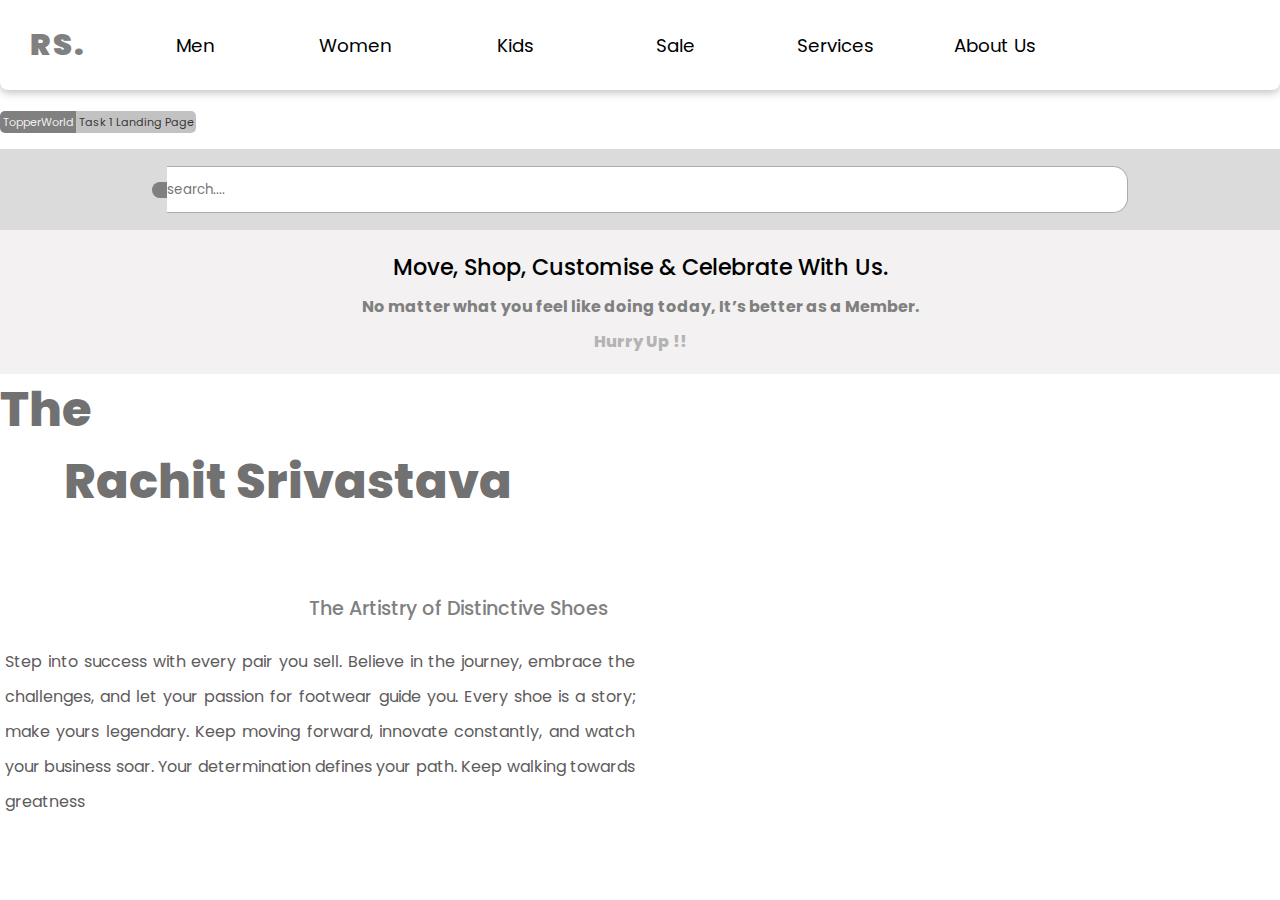
==== LandingPage/index.html @ 3c2df9c6 "Add Html Css Javascript Files" ====
<!DOCTYPE html>
<html lang="en">
<head>
    <meta charset="UTF-8">
    <meta name="viewport" content="width=device-width, initial-scale=1.0">
    <title>Topper World</title>
    <link rel="preconnect" href="https://fonts.googleapis.com">
    <link rel="stylesheet" href="https://cdnjs.cloudflare.com/ajax/libs/font-awesome/6.5.2/css/all.min.css" integrity="sha512-SnH5WK+bZxgPHs44uWIX+LLJAJ9/2PkPKZ5QiAj6Ta86w+fsb2TkcmfRyVX3pBnMFcV7oQPJkl9QevSCWr3W6A==" crossorigin="anonymous" referrerpolicy="no-referrer" />
    <link rel="preconnect" href="https://fonts.gstatic.com" crossorigin>
    <link href="https://fonts.googleapis.com/css2?family=Poppins:ital,wght@0,100;0,200;0,300;0,400;0,500;0,600;0,700;0,800;0,900;1,100;1,200;1,300;1,400;1,500;1,600;1,700;1,800;1,900&display=swap" rel="stylesheet">
    <link rel="stylesheet" href="style.css">
    <link rel="shortcut icon" href="/icon/logo.png" type="image/x-icon">
</head>
<body>

    <div class="nav-bar">
        <div class="logo-container">
            <a href="#">RS.</a>
        </div>
        <div class="services-container">
            <div class="service-button">
                <a id="one" href="#">Men</a>
            </div>
            <div class="service-button">
                <a id="two" href="#">Women</a>
            </div>
            <div class="service-button">
                <a id="three" href="#">Kids</a>
            </div>
            <div class="service-button">
                <a id="four" href="#">Sale</a>
            </div>
            <div class="service-button">
                <a id="five" href="#">Services</a>
            </div>
            <div class="service-button">
                <a id="six" href="#">About Us</a>
            </div>
        </div>
        <div class="cart-container">
            <div class="icon">
                <img src="/icon/LikeIcon.png" alt="">
            </div>
            <div class="icon">
                <img src="/icon/CartIcon.png" alt="">
            </div>
            <div class="icon off" id="ham">
                <img src="/icon/hamburger.png" alt="">
            </div>
            <div class="icon off" id="cross">
                <img src="/icon/close.png" alt="">
            </div>
        </div>
    </div>
    <!-- ======================================================responsive div================================================== -->
    <div class="responsive-nav">
        <div class="nav-button">
            <a id="one" href="#">Men</a>
            <img src="/icon/fast-forward.png" alt="">
        </div>
        <div class="nav-button">
            <a id="two" href="#">Women</a>
            <img src="/icon/fast-forward.png" alt="">
        </div>
        <div class="nav-button">
            <a id="three" href="#">Kids</a>
            <img src="/icon/fast-forward.png" alt="">
        </div>
        <div class="nav-button">
            <a id="four" href="#">Sale</a>
            <img src="/icon/fast-forward.png" alt="">
        </div>
        <div class="nav-button">
            <a id="five" href="#">Services</a>
            <img src="/icon/fast-forward.png" alt="">
        </div>
        <div class="nav-button">
            <a id="six" href="#">About Us</a>
            <img src="/icon/fast-forward.png" alt="">
        </div>
    </div>
    <!--  ===================================================================================================== -->
    <div class="content-container">
        <div class="nav-content-container off">
            <div class="content-nav">
                <ul>
                    <p>Featured</p>
                    <li>New Releases</li>
                        <li>Bestsellers</li>
                        <li>Member Exclusive</li>
                        <li>Jordan</li>
                        <li>Lifestyle Running</li>
                        <li>Customise with Nike By You</li>
                        <li>Sale</li>                        
                        <li>Running Shoe Finder</li>
                        <li>Sustainable Materials</li>
                </ul>
                <ul>
                    <p>Shoe</p>
                    <li>Running</li>
                    <li>Gym & Training</li>
                    <li>Walking</li>
                    <li>Yoga</li>
                    <li>Cricket Shoes</li>
                    <li>Badminton</li>
                    <li>Tennis Shoes</li>
                    <li>Shop All Sports</li>
                </ul>
                <ul>
                    <p>Clothing</p>
                    <li>All Clothing</li>
                    <li>Tops and T-Shirts</li>
                    <li>Shorts</li>
                    <li>Pants and Leggings</li>
                    <li>Hoodies and Sweatshirts</li>
                    <li>Jackets and Gilets</li>
                    <li>Jerseys and Kits</li>
                    <li>Jordan</li>
                </ul>
                <ul>
                    <p>Type Of Shoe</p>
                    <li>Running</li>
                    <li>Basketball</li>
                    <li>Football</li>
                    <li>Golf</li>
                    <li>Tennis</li>
                    <li>Gym and Training</li> 
                    <li>Yoga</li>
                    <li>Skateboarding</li>
                    <li>Shop By Brand</li> 
                </ul>
                <ul>
                    <p>Shop By Brand</p>
                    <li>Jordan</li>
                    <li>Rebook</li>
                    <li>Bata</li>
                    <li>Nike</li>
                    <li>NBA</li>
                    <li>PUMA</li>
                    <li>Addidas</li>
                    <li>Skechers</li>
                </ul>
            </div>
        </div>
        <div class="firstpart">
            <div class="advestisment">
                <div class="adver">
                    <p>TopperWorld</p>
                    <span>Task 1 Landing Page</span>
                </div>
            </div>
            <div class="search">
                <i class="fa-solid fa-magnifying-glass"></i>
                <input type="text" placeholder="search...." name="search" id="search">
            </div>
        </div>
        <div class="secondpart">
            <div class="smalladd">
                <div class="add">
                    <p>Move, Shop, Customise & Celebrate With Us.</p>
                    <p1>No matter what you feel like doing today, It’s better as a Member.</p1>
                    <span>Hurry Up !!</span>
                </div>
            </div>
            <div class="thirdpart">
                <div class="description">
                    <div class="heading">
                        <p>The</p>
                        <p1>Rachit Srivastava</p1>
                    </div>
                    <div class="sub-heading">
                        <p>The Artistry of Distinctive Shoes</p>
                    </div>
                    <div class="content">
                        <p>Step into success with every pair you sell. Believe in the journey, embrace the challenges, and let your passion for footwear guide you. Every shoe is a story; make yours legendary. Keep moving forward, innovate constantly, and watch your business soar. Your determination defines your path. Keep walking towards greatness</p>
                    </div>
                </div>
                <div class="productImages">
                    <div class="grid-container">
                        <div class="box" id="a"></div>
                        <div class="box" id="b"></div>
                        <div class="box" id="c"></div>
                        <div class="box" id="d"></div>
                        <div class="box" id="e"></div>
                    </div>
                </div>
            </div>
        </div>
    </div>
    <script src="script.js"></script>
</body>
</html>
---- LandingPage/style.css ----
*{
    margin:0;
    padding:0;
    /* box-sizing:border-box; */
    transition: all 0.6s ease-in;
    font-family:"Poppins", sans-serif;
}
.nav-bar{
    /* border-bottom:1px solid black; */
    border-bottom-left-radius:8px;
    border-bottom-right-radius:8px;
    background-color: white;
    height:10vh;
    display: flex;
    box-shadow: rgba(0, 0, 0, 0.24) 0px 3px 8px;
    position: sticky;
    top: 0px;
    z-index: 12;
}
.logo-container{
    width:20%;
    display: flex;
    justify-content:center;
    align-items: center;
}
.logo-container a{
    text-decoration: none;
    color:grey;
    font-weight: 900;
    letter-spacing:2px;
    font-size: 1.9rem;
}

.logo-container>a:hover{
    transition: all 1s;
    color:rgba(0, 0, 0, 0.753);
}
.services-container{
    /* border: 1px solid black; */
    width:60%;
    display: flex;
    align-items:center;
    justify-content:space-evenly;
}
.cart-container{
    width:20%;
    display: flex;
    justify-content: center;
    align-items: center;
}
.icon{
    /* border:1px solid black; */
    height:35%;
    margin: 15px;
}
.icon:hover{
    background-color:rgba(128, 128, 128, 0.253);
    border-radius: 50%;
    cursor: pointer;
}
.icon>img{
    height:100%;
}
.service-button{
    /* border-bottom: 1.5px solid rgb(128, 128, 128); */
    margin:5px;
    width:19%;
    text-align: center;
}
.service-button:hover{
    /* border-bottom: 1.5px solid rgb(128, 128, 128); */
    border-top: 1.5px solid rgb(128, 128, 128);
    /* border-bottom:none; */
    transform: scale(1.3);
    cursor: pointer;
}
.service-button>a{
    text-decoration: none;
    color:black;
    margin: 5px;
    font-size: 1.15rem;
}
/* ========================================================================================================== */
.content-container{
    /* border: 1px solid black; */
    height:89vh;
    /* position: relative; */
    /* background-image: url(/icon/backimage.jpg); */
    /* background-size:contain; */
    /* object-fit:cover; */
}
.firstpart{
    /* border: 1px solid blue; */
    margin-top:5px;
    height:15vh;
    display: flex;
    flex-direction: column;
}
.advestisment{
    /* border:1px solid pink; */
    height:40%;
    width:100%;
    display: flex;
    justify-content: start;
    align-items: center;
    overflow: hidden;
    /* background-color:rgba(0, 0, 0, 0.142); */
}
.adver{
    /* border:1px solid black; */
    z-index: -1;
    border-radius:5px;
    display: flex;
    justify-content: center;
    align-items: center;
    /* margin-left:185px; */
    /* margin-right:5px; */
    animation: advertise 20s infinite ease-in-out;
    overflow: hidden;
}
.adver>p{
    /* border:1px solid grey; */
    font-size: 0.7rem;
    padding: 2.5px;
    background-color: grey;
    color: rgba(255, 255, 255, 0.896);
    /* margin-left:5px; */
    /* margin-right:5px; */
}
.adver>span{
    /* border:1px solid grey; */
    font-size: 0.7rem;
    padding: 2.5px;
    background-color: rgba(128, 128, 128, 0.477);
    color:rgba(0, 0, 0, 0.744);
}
@keyframes advertise {
    0%{
        margin-left:0%;
    }
    50%{
        margin-left: 40%;
        transform: scale(1.3);
    }
    100%{
        margin-left:85%;
    }
}
.search{
    /* border:1px solid red; */
    height:60%;
    display: flex;
    justify-content:center;
    align-items: center;
    background-color:rgba(0, 0, 0, 0.142);
}
.search>i{
    background-color: gray;
    color: aliceblue;
    padding:7px;
    font-size: 1.3rem;
    border:1px solid grey;
    border-top-left-radius: 15px;
    border-bottom-left-radius: 15px;
    border-right:none;
    /* border:1px solid red; */
}
#search{
    outline: none;
    height:35px;
    width:40%;
    border:1px solid rgba(0, 0, 0, 0.329);
    border-left: none;
    border-top-right-radius: 15px;
    border-bottom-right-radius: 15px;
    /* border:1px solid red; */
}
.search>i:hover{
    background-color: rgba(86, 85, 85, 0.867);
    cursor:pointer;
}
/* ======================================================================================== */
.secondpart{
    /* border: 1px solid red; */
    height:74vh;
}
.smalladd{
    /* border: 1px solid green; */
    height:16vh;
    display: flex;
    justify-content: center;
    align-items: center;
    background-color:rgb(243, 241, 241);
}
.add{
    /* border: 1px solid green; */
    width:90%;
    height:90%;
    display: flex;
    flex-direction: column;
    justify-content: center;
    align-items: center;
    z-index:1;
}
.add:hover{
    transform: scale(1.1);
    cursor: pointer;
}
.add>p{
    margin:2px;
    padding: 3px;
    font-size: 1.4rem;
    /* border: 1px solid green; */
    font-weight: 500;
}
.add>p1{
    margin:2px;
    padding: 3px;
    /* border: 1px solid green; */
    font-size: 1rem;
    font-weight: 700;
    color: grey;
}
.add>span{
    margin:2px;
    padding: 3px;
    color: rgba(128, 128, 128, 0.548);
    font-weight: 800;
    /* border: 1px solid green; */
}
/* ================================================== */

.thirdpart{
    height:58.2vh;
    /* border:1px solid red; */
    display: flex;
    flex-wrap: wrap;
    /* overflow: hidden; */
}
/* =============================================================== */
.description{
    /* border:1px solid black; */
    width:50%;

}
.heading{
    /* border:1px solid blue; */
    height:48%;
    overflow: hidden;
}
.heading>p,p1{
    font-size: 4rem;
    font-weight: 800;
    /* font-family: 'Courier New', Courier, monospace; */
    color: rgba(94, 93, 93, 0.889);
}
.heading>p1{
    margin-left:10%;
}
.sub-heading{
    /* border:1px solid blue; */
    height:5vh;
    display: flex;
    justify-content: end;
}
.sub-heading>p{
    font-size: 1.2rem;
    font-weight: 500;
    color: grey;
    margin-right:5%;
}
.content{
    height:25vh;
    /* padding:2px; */
    /* border:1px solid blue; */
    display: flex;
    justify-content: center;
    align-items: center;
}
.content>p{
    /* height:100%; */
    /* border:1px solid red; */
    padding:5px;
    line-height: 35px;
    text-align: center;
    font-weight: 400;
    color: rgb(94, 91, 91);
    /* font-size:0.9rem; */
}
/* ============================================================= */
.productImages{
    /* border:1px solid black; */
    width:50%;
    display: flex;
    justify-content: center;
    align-items: center;
}
.grid-container{
    height: 80%;
    width: 80%;
    /* border:1px solid green; */
    display: grid;
    row-gap:2px;
    column-gap: 2px;
    grid-template-areas: "a a b b""a a c c""d d c c""d d e e";
    
}

.box{
    /* height: 50%; */
    /* width: 50%; */
    /* border:1px solid black; */
    border-radius: 6px;
    filter: grayscale(50%);
    /* transition: 0.5s; */
}
.box:hover{
    /* filter: grayscale(0%); */
    cursor: pointer;
}

#a{
    grid-area: a;
    background-image:url(/Add/show3.jpg);
    background-position: center;
    background-size:cover;
    object-fit:cover;
}
#b{
    grid-area: b;
    background-image:url(/Add/show2.jpg);
    background-position: center;
    background-size:cover;
    object-fit:cover;
}
#c{
    grid-area: c;
    background-image:url(/Add/show1.jpg);
    background-position: center;
    background-size:cover;
    object-fit:cover;
}
#d{
    grid-area: d;
    background-image:url(/Add/show4.jpg);
    background-position: center;
    background-size:cover;
    object-fit:cover;
}
#e{
    grid-area: e;
    background-image:url(/Add/show5.jpg);
    background-position: center;
    background-size:cover;
    object-fit:cover;
}
/* ====================================================================== */
.nav-content-container{
    position:absolute;
    z-index:99;
    top:10%;
    /* border:1px solid grey; */
    background-color: white;
    height:60vh;
    width: 100%;
    display: flex;
    justify-content: center;
    align-items: center;
}

.content-nav {
    width:85%;
    height:85%;
    display: flex;
    /* flex-wrap: wrap; */
    justify-content:space-evenly;
    align-items: center;
    /* border:1px solid red; */
}

.content-nav >ul{
    /* border:1px solid black; */
    list-style: none;
    width:15%;
}
.content-nav>ul>p{
    margin-bottom:10%;
    font-size:1.2rem;
    color: rgba(0, 0, 0, 0.6);
    font-weight: 500;
}
.content-nav >ul>li{
    font-size:0.8rem;
    /* border:1px solid black; */
    margin:2%;
    color: rgba(67, 66, 66, 0.748);
}
.content-nav >ul>li:hover{
    text-decoration: underline;
    cursor: pointer;
}
.off{
    display: none;
}
/* ================================================================================ */

@media only screen and (max-width: 703px){
    .services-container{
        display:none;
        /* border: 1px solid black; */
    }
    #ham{
        display:flex;
    }
    .logo-container{
        width:30%;
    }
    .cart-container{
        width:70%;
        font-size: 1rem;
        align-items: center;
        justify-content:end;
    }
    .icon{
        margin-left:6%;
    }
    
    @keyframes advertise {
        0%{
            margin-left:0rem;
        }
        50%{
            margin-left:5rem;
            transform: scale(1.3);
        }
        100%{
            margin-left:11.2rem;
        }
    }

    .search>i{
        font-size:1.95rem;
    }
    #search{
        width:75%;
        height:2.85rem;
    }
    .smalladd{
    height: 25vh;
    text-align: center;
    font-size: 0.7rem;
    }
    .thirdpart{
        min-height:100vh;
    }
    .description{
        width:100%;
    }
    .sub-heading{
        height:12vh;
        margin:2% 0%;
    }
    .content{
        height:35vh;
    }
    .content>p {
        text-align: justify;
        font-weight: 500;
        font-size: 1rem;
    }

    .productImages {
        width: 100%;
        height: 50vh;
        margin-top: 15%;
    }
}
/* ====================================================== */
@media only screen and (min-width:703px) and (max-width: 823px){
    .services-container{
        display:none;
        /* border: 1px solid black; */
    }
    
    #ham{
        display:flex;
    }
    .smalladd{
    height: 25vh;
    text-align: center;
    font-size: 0.7rem;
    }
    
    .logo-container{
        width:30%;
    }
    
    .cart-container{
        width:70%;
        font-size: 1rem;
        align-items: center;
        justify-content:end;
    }
    
    .icon{
        margin-left:10%;
    }
    
    .search>i{
        font-size:1.95rem;
    }
    #search{
        width:75%;
        height:2.85rem;
    }
    
    @keyframes advertise {
        0%{
            margin-left:0rem;
        }
        50%{
            margin-left:18rem;
            transform: scale(1.3);
        }
        100%{
            margin-left:32rem;
        }
    }
    .thirdpart{
        min-height:100vh;
    }
    .heading{
        height:30vh;
    }
    .heading p,p1{
        font-size:3.5rem;
    }
    
    .description{
        height:50vh;
        width:100%;
    }
    .sub-heading{
        margin-top: 4%;;
        height:4vh;
    }
    .content{
        height:35vh;
        display: flex;
        align-items: flex-start;
        padding:1rem;
    }
    .content>p {
        text-align: justify;
        line-height: 3rem;
        font-weight: 500;
        font-size: 1.3rem;
    }
    
    .productImages{
        /* border: 1px solid red; */
        width: 100%;
        height: 60vh;
        margin-top: 50%;
    }
}

/* ===================================================================== */
@media only screen and (min-width:823px) and (max-width: 991px){
    @keyframes advertise {
        0%{
            margin-left:0rem;
        }
        50%{
            margin-left:18rem;
            transform: scale(1.3);
        }
        100%{
            margin-left:37rem;
        }
    }
    .heading{
        height:20vh;
    }
    .heading p,p1{
        font-size: 2.5rem;
    }
    .logo-container{
        width:9%;
    }
    .services-container{
        width:75%;
    }
    .cart-container{
        width:16%;
    }
    .sub-heading{
        height:9vh;
    }
    .content>p{
        text-align: justify;
        font-size: 0.8rem;
    }
    .nav-content-container{
        height:40vh;
    }
}

/* ================================================ */
@media only screen and (min-width:991px) and (max-width: 1316px){
    @keyframes advertise {
        0%{
            margin-left:0rem;
        }
        50%{
            margin-left:18rem;
            transform: scale(1.3);
        }
        100%{
            margin-left:40rem;
        }
    }
    .logo-container{
        width:9%;
    }
    .services-container{
        width:75%;
    }
    .cart-container{
        width:16%;
    }
    .heading{
        height:42%;
    }
    .heading p,p1{
        font-size: 3rem;
    }
    .search>i{
        font-size:1.95rem;
    }
    #search{
        width:75%;
        height:2.85rem;
    }
    .content{
        display: flex;
        align-items: flex-start;
    }
    .content>p{
        text-align: justify;
    }
    .nav-content-container{
        height:40vh;
    }
}
/* =================================Responsive nav ===========================================*/
.responsive-nav{
    /* border: 1px solid blue; */
    position: absolute;
    z-index: 12;
    height:42%;
    width:100%;
    background-color: #fff;
    /* border-bottom-left-radius:6px ; */
    /* border-bottom-right-radius:6px; */
    display: flex;
    align-items: center;
    justify-content: space-evenly;
    flex-direction: column;
    display: none;
    /* box-shadow: rgba(0, 0, 0, 0.16) 0px 3px 6px, rgba(0, 0, 0, 0.23) 0px 3px 6px; */
}
.nav-button:hover{
    transform: scale(1.1);
    cursor: pointer;
    /* border-bottom: 1px solid grey; */
}
.nav-button{
    /* border: 1px solid grey; */
    width: 90%;
    height:90%;
    display: flex;
    align-items: center;
    justify-content: space-between;
}
.nav-button>a{
    /* border: 1px solid grey; */
    text-decoration: none;
    color: grey;
    margin: 5px;
    font-weight: 600;
    font-size: 1.4rem;
}
.nav-button>img{
    height:25%;
    width:3%;
}
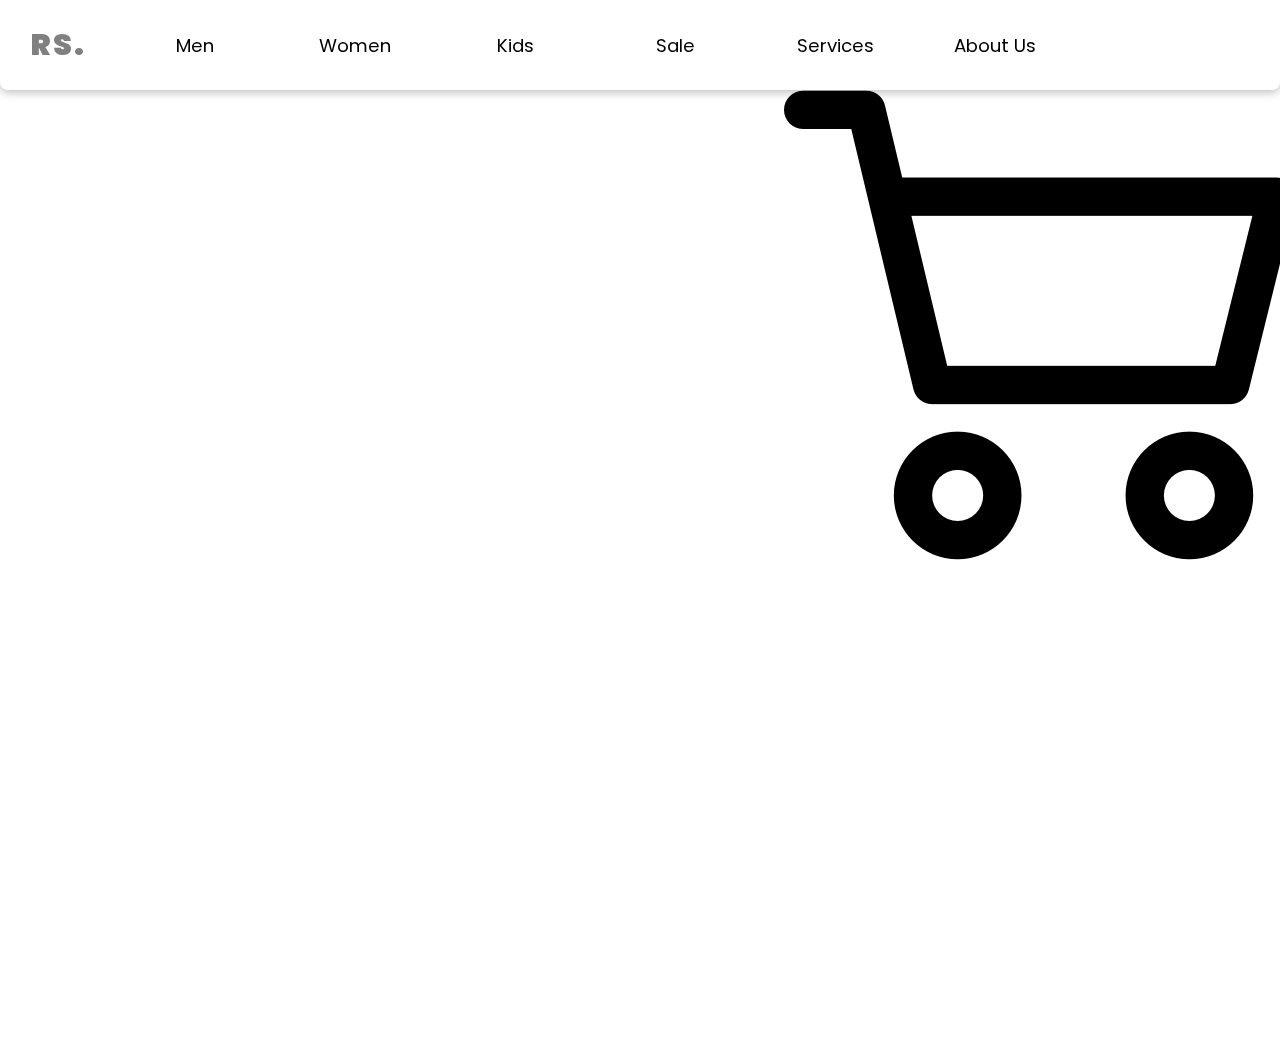
==== commit 153a347c: "Update index.html" ====
--- a/LandingPage/index.html
+++ b/LandingPage/index.html
@@ -39,17 +39,17 @@
         </div>
         <div class="cart-container">
             <div class="icon">
-                <img src="/icon/LikeIcon.png" alt="">
+                <img src="iconLikeIcon.png" alt="">
+            <div>
+            <div class="icon">
+                <img src="icon/CartIcon.png" alt="">
             </div>
-            <div class="icon">
-                <img src="/icon/CartIcon.png" alt="">
+        <div class="icon off" id="ham">
+                <img src="icon/hamburger.png" alt="">
             </div>
-            <div class="icon off" id="ham">
-                <img src="/icon/hamburger.png" alt="">
-            </div>
-            <div class="icon off" id="cross">
-                <img src="/icon/close.png" alt="">
-            </div>
+           <div class="icon off" id="cross">
+                <img src="icon/close.png" alt="">
+          </div>
         </div>
     </div>
     <!-- ======================================================responsive div================================================== -->
@@ -189,4 +189,4 @@
     </div>
     <script src="script.js"></script>
 </body>
-</html>+</html>
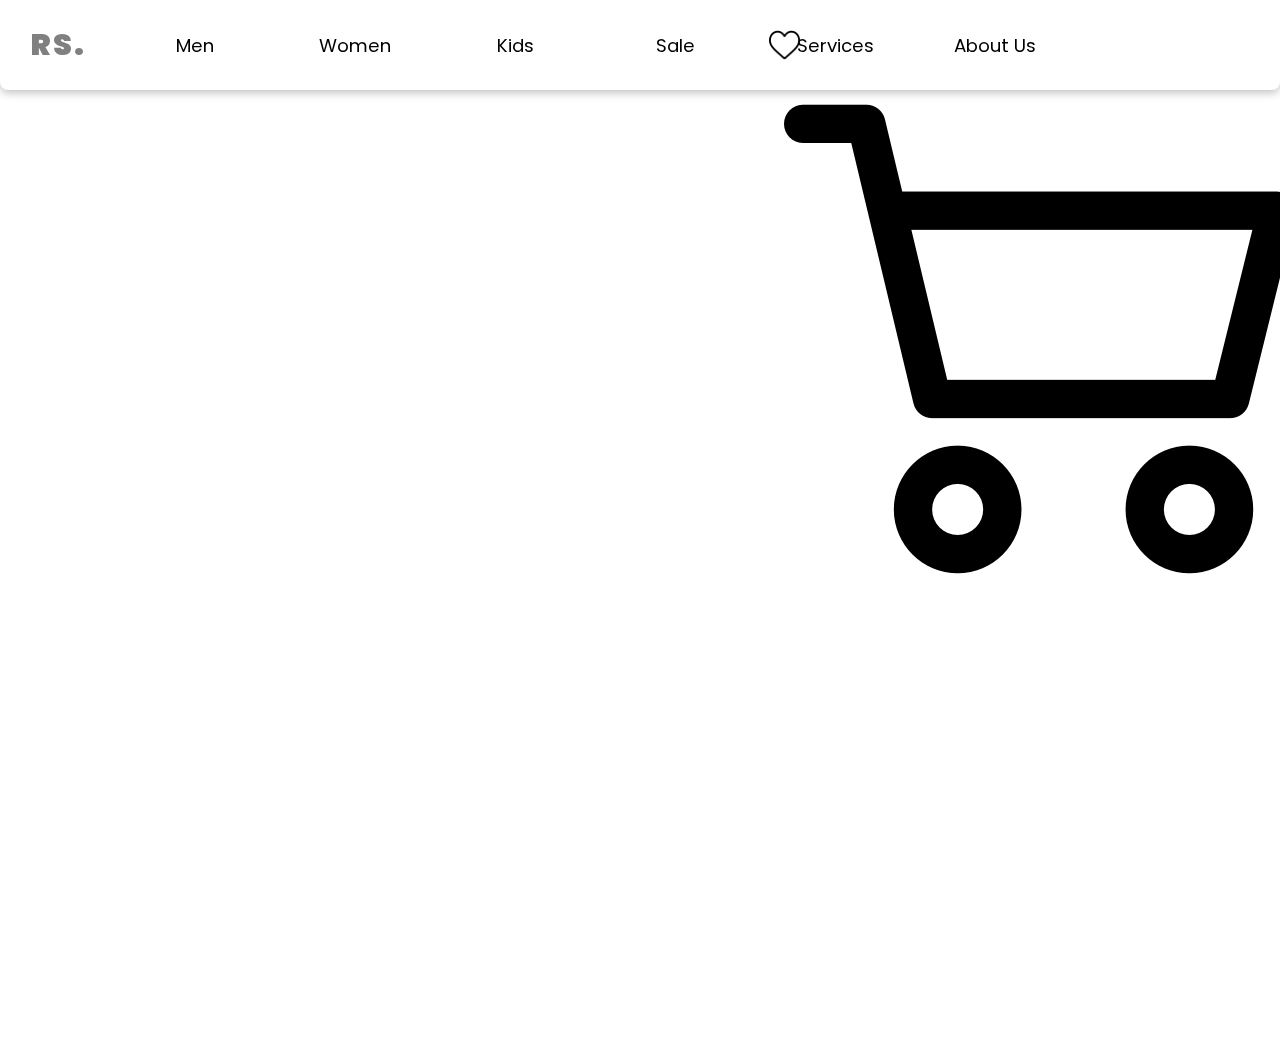
==== commit dcd69ea1: "Update index.html" ====
--- a/LandingPage/index.html
+++ b/LandingPage/index.html
@@ -9,7 +9,7 @@
     <link rel="preconnect" href="https://fonts.gstatic.com" crossorigin>
     <link href="https://fonts.googleapis.com/css2?family=Poppins:ital,wght@0,100;0,200;0,300;0,400;0,500;0,600;0,700;0,800;0,900;1,100;1,200;1,300;1,400;1,500;1,600;1,700;1,800;1,900&display=swap" rel="stylesheet">
     <link rel="stylesheet" href="style.css">
-    <link rel="shortcut icon" href="/icon/logo.png" type="image/x-icon">
+    <link rel="shortcut icon" href="icon/logo.png" type="image/x-icon">
 </head>
 <body>
 
@@ -39,7 +39,7 @@
         </div>
         <div class="cart-container">
             <div class="icon">
-                <img src="iconLikeIcon.png" alt="">
+                <img src="icon/LikeIcon.png" alt="">
             <div>
             <div class="icon">
                 <img src="icon/CartIcon.png" alt="">
@@ -56,27 +56,27 @@
     <div class="responsive-nav">
         <div class="nav-button">
             <a id="one" href="#">Men</a>
-            <img src="/icon/fast-forward.png" alt="">
+            <img src="icon/fast-forward.png" alt="">
         </div>
         <div class="nav-button">
             <a id="two" href="#">Women</a>
-            <img src="/icon/fast-forward.png" alt="">
+            <img src="icon/fast-forward.png" alt="">
         </div>
         <div class="nav-button">
             <a id="three" href="#">Kids</a>
-            <img src="/icon/fast-forward.png" alt="">
+            <img src="icon/fast-forward.png" alt="">
         </div>
         <div class="nav-button">
             <a id="four" href="#">Sale</a>
-            <img src="/icon/fast-forward.png" alt="">
+            <img src="icon/fast-forward.png" alt="">
         </div>
         <div class="nav-button">
             <a id="five" href="#">Services</a>
-            <img src="/icon/fast-forward.png" alt="">
+            <img src="icon/fast-forward.png" alt="">
         </div>
         <div class="nav-button">
             <a id="six" href="#">About Us</a>
-            <img src="/icon/fast-forward.png" alt="">
+            <img src="icon/fast-forward.png" alt="">
         </div>
     </div>
     <!--  ===================================================================================================== -->
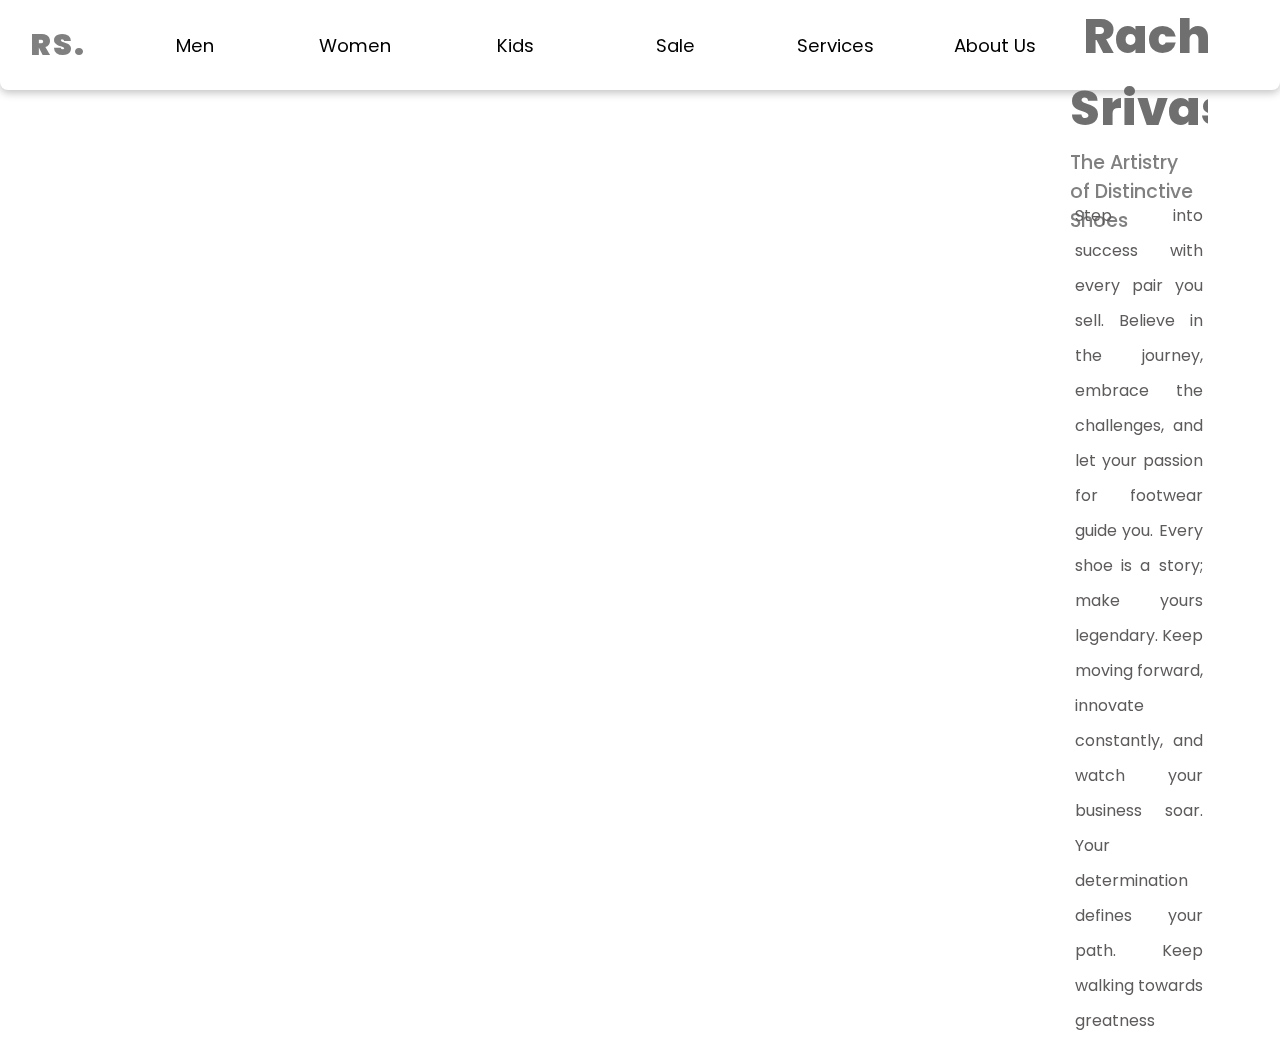
==== commit 3208b215: "Update index.html" ====
--- a/LandingPage/index.html
+++ b/LandingPage/index.html
@@ -9,7 +9,7 @@
     <link rel="preconnect" href="https://fonts.gstatic.com" crossorigin>
     <link href="https://fonts.googleapis.com/css2?family=Poppins:ital,wght@0,100;0,200;0,300;0,400;0,500;0,600;0,700;0,800;0,900;1,100;1,200;1,300;1,400;1,500;1,600;1,700;1,800;1,900&display=swap" rel="stylesheet">
     <link rel="stylesheet" href="style.css">
-    <link rel="shortcut icon" href="icon/logo.png" type="image/x-icon">
+    <link rel="shortcut icon" href="logo.png" type="image/x-icon">
 </head>
 <body>
 
@@ -39,16 +39,16 @@
         </div>
         <div class="cart-container">
             <div class="icon">
-                <img src="icon/LikeIcon.png" alt="">
+                <img src="LikeIcon.png" alt="">
             <div>
             <div class="icon">
-                <img src="icon/CartIcon.png" alt="">
+                <img src="CartIcon.png" alt="">
             </div>
         <div class="icon off" id="ham">
-                <img src="icon/hamburger.png" alt="">
+                <img src="hamburger.png" alt="">
             </div>
            <div class="icon off" id="cross">
-                <img src="icon/close.png" alt="">
+                <img src="close.png" alt="">
           </div>
         </div>
     </div>
@@ -56,27 +56,27 @@
     <div class="responsive-nav">
         <div class="nav-button">
             <a id="one" href="#">Men</a>
-            <img src="icon/fast-forward.png" alt="">
+            <img src="fast-forward.png" alt="">
         </div>
         <div class="nav-button">
             <a id="two" href="#">Women</a>
-            <img src="icon/fast-forward.png" alt="">
+            <img src="fast-forward.png" alt="">
         </div>
         <div class="nav-button">
             <a id="three" href="#">Kids</a>
-            <img src="icon/fast-forward.png" alt="">
+            <img src="fast-forward.png" alt="">
         </div>
         <div class="nav-button">
             <a id="four" href="#">Sale</a>
-            <img src="icon/fast-forward.png" alt="">
+            <img src="fast-forward.png" alt="">
         </div>
         <div class="nav-button">
             <a id="five" href="#">Services</a>
-            <img src="icon/fast-forward.png" alt="">
+            <img src="fast-forward.png" alt="">
         </div>
         <div class="nav-button">
             <a id="six" href="#">About Us</a>
-            <img src="icon/fast-forward.png" alt="">
+            <img src="fast-forward.png" alt="">
         </div>
     </div>
     <!--  ===================================================================================================== -->
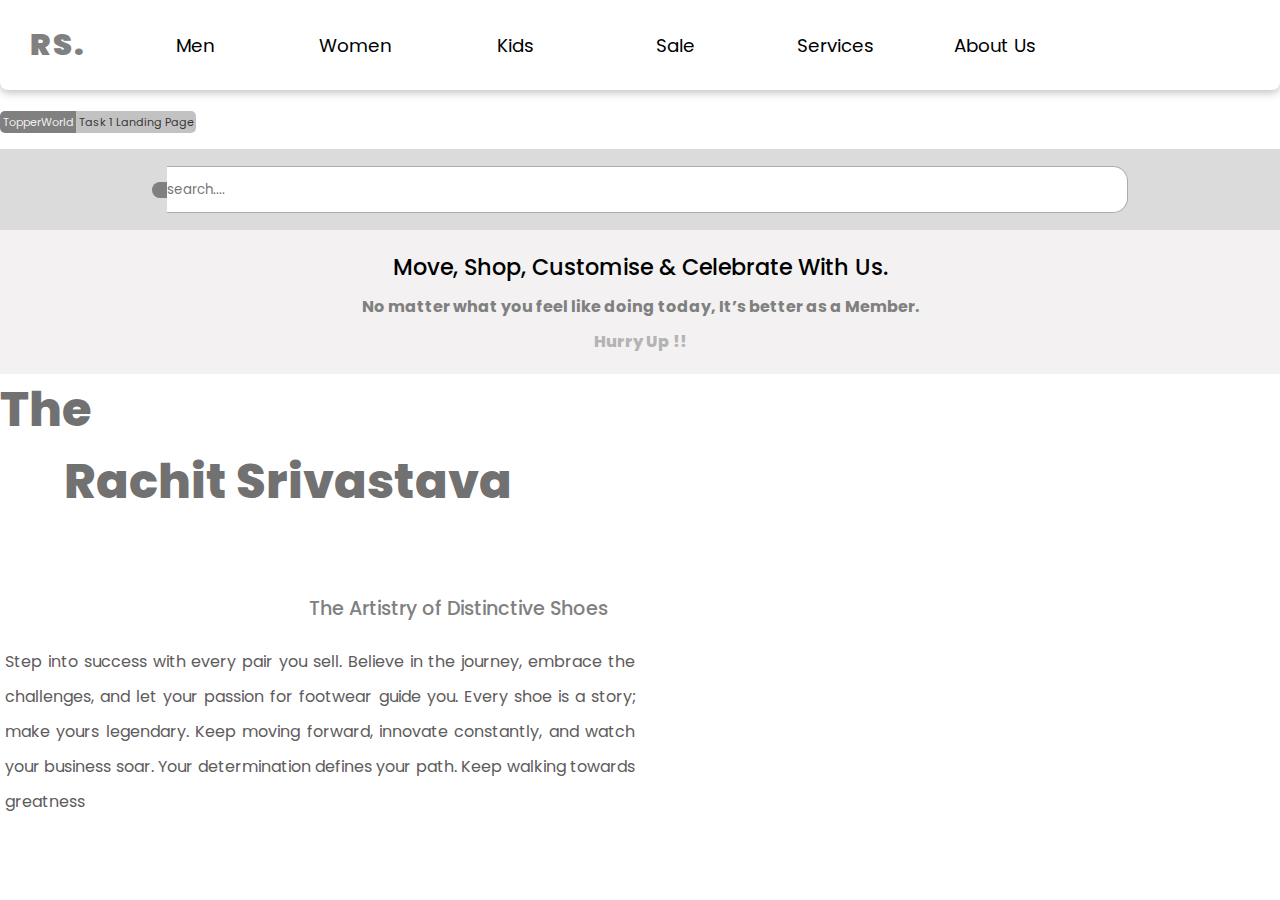
==== commit 90fc7965: "add html css js" ====
--- a/LandingPage/index.html
+++ b/LandingPage/index.html
@@ -9,7 +9,7 @@
     <link rel="preconnect" href="https://fonts.gstatic.com" crossorigin>
     <link href="https://fonts.googleapis.com/css2?family=Poppins:ital,wght@0,100;0,200;0,300;0,400;0,500;0,600;0,700;0,800;0,900;1,100;1,200;1,300;1,400;1,500;1,600;1,700;1,800;1,900&display=swap" rel="stylesheet">
     <link rel="stylesheet" href="style.css">
-    <link rel="shortcut icon" href="logo.png" type="image/x-icon">
+    <link rel="shortcut icon" href="/icon/logo.png" type="image/x-icon">
 </head>
 <body>
 
@@ -39,44 +39,44 @@
         </div>
         <div class="cart-container">
             <div class="icon">
-                <img src="LikeIcon.png" alt="">
-            <div>
+                <img src="/icon/LikeIcon.png" alt="">
+            </div>
             <div class="icon">
-                <img src="CartIcon.png" alt="">
+                <img src="/icon/CartIcon.png" alt="">
             </div>
-        <div class="icon off" id="ham">
-                <img src="hamburger.png" alt="">
+            <div class="icon off" id="ham">
+                <img src="/icon/hamburger.png" alt="">
             </div>
-           <div class="icon off" id="cross">
-                <img src="close.png" alt="">
-          </div>
+            <div class="icon off" id="cross">
+                <img src="/icon/close.png" alt="">
+            </div>
         </div>
     </div>
     <!-- ======================================================responsive div================================================== -->
     <div class="responsive-nav">
         <div class="nav-button">
             <a id="one" href="#">Men</a>
-            <img src="fast-forward.png" alt="">
+            <img src="/icon/fast-forward.png" alt="">
         </div>
         <div class="nav-button">
             <a id="two" href="#">Women</a>
-            <img src="fast-forward.png" alt="">
+            <img src="/icon/fast-forward.png" alt="">
         </div>
         <div class="nav-button">
             <a id="three" href="#">Kids</a>
-            <img src="fast-forward.png" alt="">
+            <img src="/icon/fast-forward.png" alt="">
         </div>
         <div class="nav-button">
             <a id="four" href="#">Sale</a>
-            <img src="fast-forward.png" alt="">
+            <img src="/icon/fast-forward.png" alt="">
         </div>
         <div class="nav-button">
             <a id="five" href="#">Services</a>
-            <img src="fast-forward.png" alt="">
+            <img src="/icon/fast-forward.png" alt="">
         </div>
         <div class="nav-button">
             <a id="six" href="#">About Us</a>
-            <img src="fast-forward.png" alt="">
+            <img src="/icon/fast-forward.png" alt="">
         </div>
     </div>
     <!--  ===================================================================================================== -->
@@ -189,4 +189,4 @@
     </div>
     <script src="script.js"></script>
 </body>
-</html>
+</html>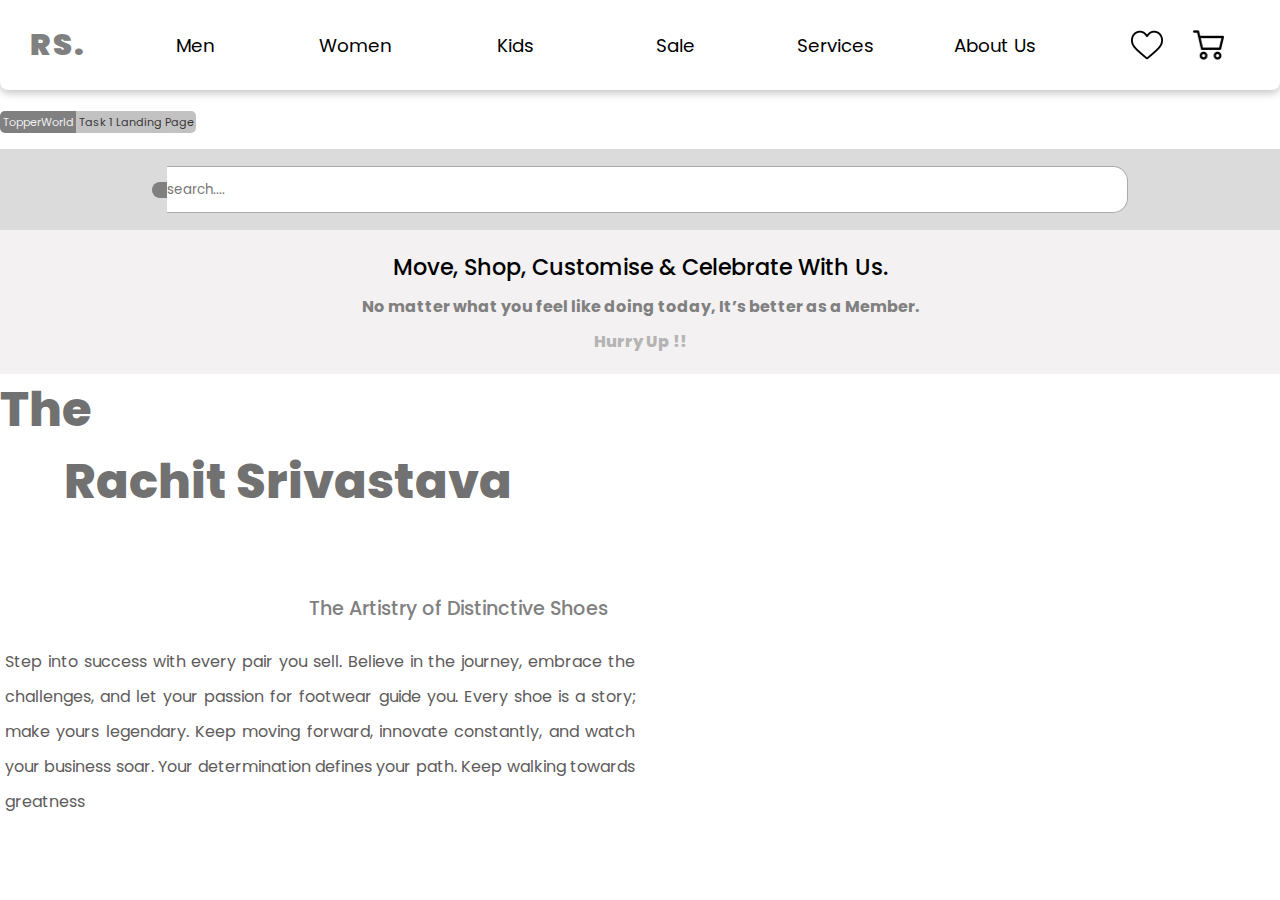
==== commit 0f2a8397: "Update index.html" ====
--- a/LandingPage/index.html
+++ b/LandingPage/index.html
@@ -39,16 +39,16 @@
         </div>
         <div class="cart-container">
             <div class="icon">
-                <img src="/icon/LikeIcon.png" alt="">
+                <img src="LikeIcon.png" alt="">
             </div>
             <div class="icon">
-                <img src="/icon/CartIcon.png" alt="">
+                <img src="CartIcon.png" alt="">
             </div>
             <div class="icon off" id="ham">
-                <img src="/icon/hamburger.png" alt="">
+                <img src="hamburger.png" alt="">
             </div>
             <div class="icon off" id="cross">
-                <img src="/icon/close.png" alt="">
+                <img src="close.png" alt="">
             </div>
         </div>
     </div>
@@ -56,27 +56,27 @@
     <div class="responsive-nav">
         <div class="nav-button">
             <a id="one" href="#">Men</a>
-            <img src="/icon/fast-forward.png" alt="">
+            <img src="fast-forward.png" alt="">
         </div>
         <div class="nav-button">
             <a id="two" href="#">Women</a>
-            <img src="/icon/fast-forward.png" alt="">
+            <img src="fast-forward.png" alt="">
         </div>
         <div class="nav-button">
             <a id="three" href="#">Kids</a>
-            <img src="/icon/fast-forward.png" alt="">
+            <img src="fast-forward.png" alt="">
         </div>
         <div class="nav-button">
             <a id="four" href="#">Sale</a>
-            <img src="/icon/fast-forward.png" alt="">
+            <img src="fast-forward.png" alt="">
         </div>
         <div class="nav-button">
             <a id="five" href="#">Services</a>
-            <img src="/icon/fast-forward.png" alt="">
+            <img src="fast-forward.png" alt="">
         </div>
         <div class="nav-button">
             <a id="six" href="#">About Us</a>
-            <img src="/icon/fast-forward.png" alt="">
+            <img src="fast-forward.png" alt="">
         </div>
     </div>
     <!--  ===================================================================================================== -->
@@ -189,4 +189,4 @@
     </div>
     <script src="script.js"></script>
 </body>
-</html>+</html>
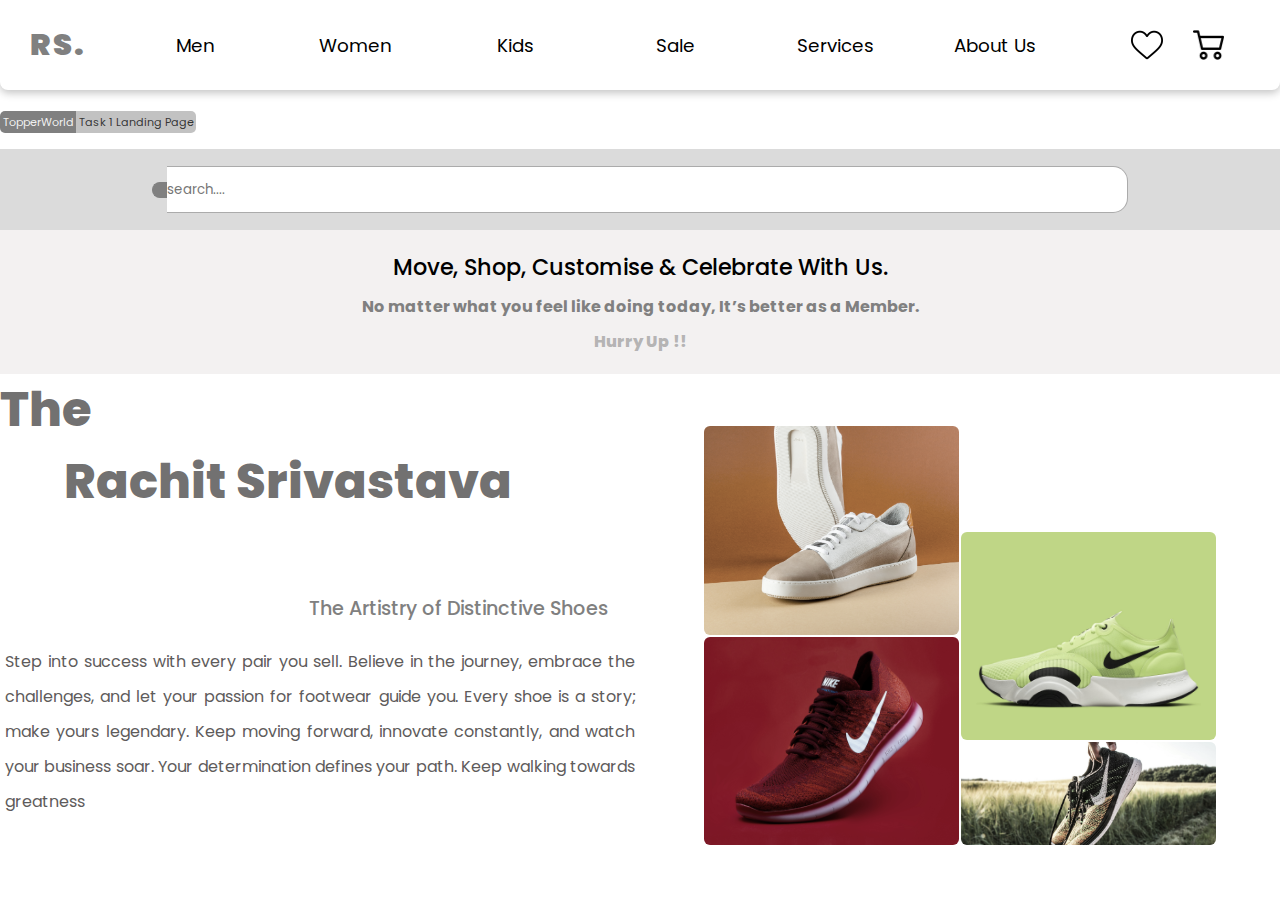
==== commit 47566e37: "Update index.html" ====
--- a/LandingPage/index.html
+++ b/LandingPage/index.html
@@ -9,7 +9,7 @@
     <link rel="preconnect" href="https://fonts.gstatic.com" crossorigin>
     <link href="https://fonts.googleapis.com/css2?family=Poppins:ital,wght@0,100;0,200;0,300;0,400;0,500;0,600;0,700;0,800;0,900;1,100;1,200;1,300;1,400;1,500;1,600;1,700;1,800;1,900&display=swap" rel="stylesheet">
     <link rel="stylesheet" href="style.css">
-    <link rel="shortcut icon" href="/icon/logo.png" type="image/x-icon">
+    <link rel="shortcut icon" href="logo.png" type="image/x-icon">
 </head>
 <body>
 
--- a/LandingPage/style.css
+++ b/LandingPage/style.css
@@ -321,35 +321,35 @@
 
 #a{
     grid-area: a;
-    background-image:url(/Add/show3.jpg);
+    background-image:url(show3.jpg);
     background-position: center;
     background-size:cover;
     object-fit:cover;
 }
 #b{
     grid-area: b;
-    background-image:url(/Add/show2.jpg);
+    background-image:url(show2.jpg);
     background-position: center;
     background-size:cover;
     object-fit:cover;
 }
 #c{
     grid-area: c;
-    background-image:url(/Add/show1.jpg);
+    background-image:url(show1.jpg);
     background-position: center;
     background-size:cover;
     object-fit:cover;
 }
 #d{
     grid-area: d;
-    background-image:url(/Add/show4.jpg);
+    background-image:url(show4.jpg);
     background-position: center;
     background-size:cover;
     object-fit:cover;
 }
 #e{
     grid-area: e;
-    background-image:url(/Add/show5.jpg);
+    background-image:url(show5.jpg);
     background-position: center;
     background-size:cover;
     object-fit:cover;
@@ -694,4 +694,4 @@
 .nav-button>img{
     height:25%;
     width:3%;
-}+}
